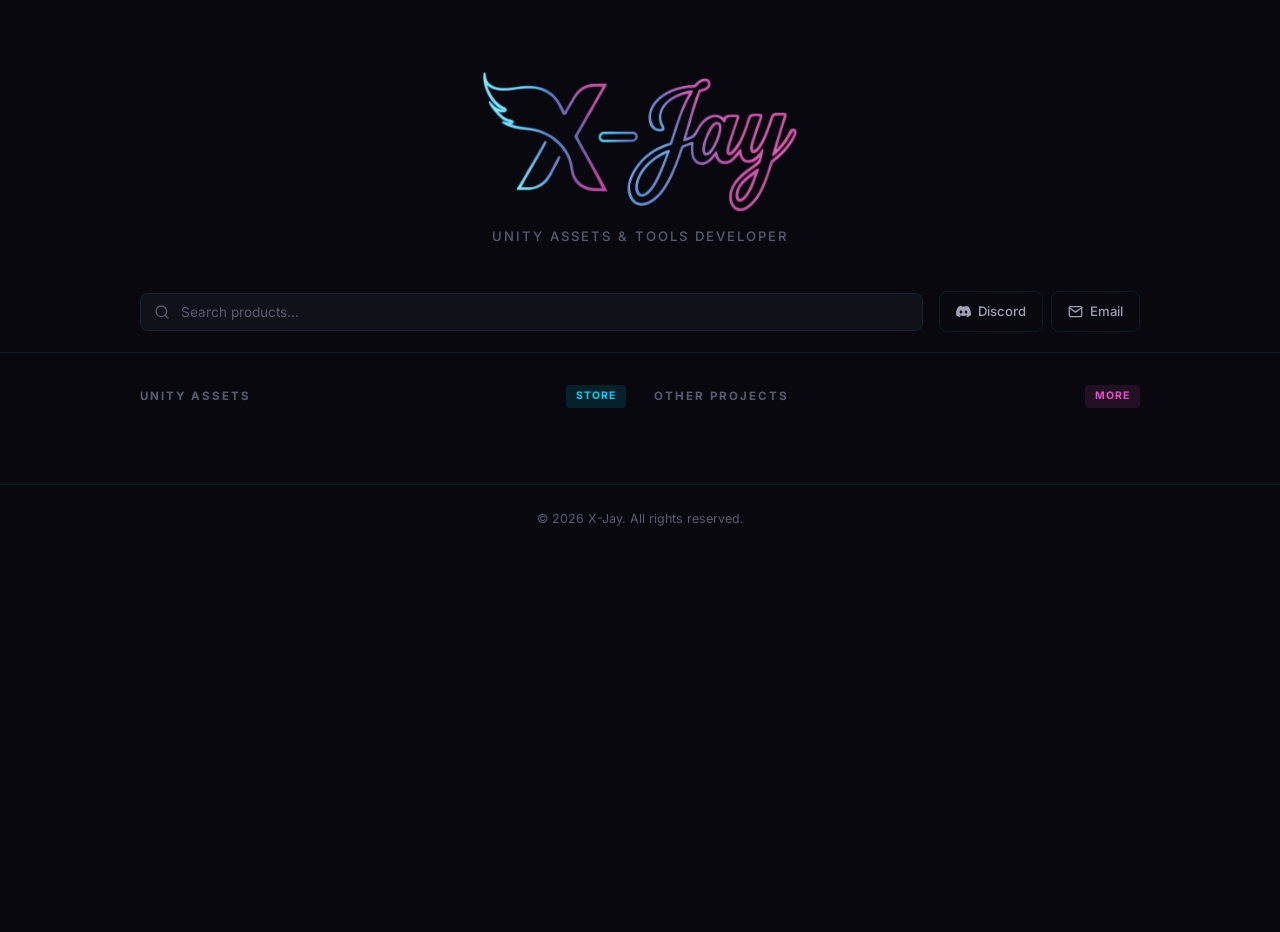
==== index.html @ ca9a2291 "X-Jay Unity Tools and Assets" ====
<!DOCTYPE html>
<html lang="en">
<head>
  <meta charset="UTF-8">
  <meta name="viewport" content="width=device-width, initial-scale=1.0">
  <meta name="description" content="X-Jay — Unity tools and assets to supercharge your workflow. Mesh Decimator, Anoobs Optimizer, and more.">
  <meta name="keywords" content="Unity, Unity Assets, Mesh Decimator, Optimizer, VRChat, Game Development, X-Jay">
  <meta name="author" content="X-Jay">
  <title>X-Jay — Unity Tools & Assets</title>
  <link rel="stylesheet" href="style.css">
</head>
<body>

  <!-- Background Effects -->
  <div class="bg-grid"></div>

  <!-- ===== BANNER ===== -->
  <div class="banner" id="banner">
    <img src="xjay.png" alt="X-Jay" class="banner__logo">
    <p class="banner__sub">Unity Assets & Tools Developer</p>
  </div>

  <!-- ===== PROFILE BAR ===== -->
  <div class="profile-bar">
    <div class="container profile-bar__inner">

      <!-- Center: Search -->
      <div class="profile-bar__search">
        <svg class="profile-bar__search-icon" viewBox="0 0 24 24" fill="none" stroke="currentColor" stroke-width="2" stroke-linecap="round" stroke-linejoin="round">
          <circle cx="11" cy="11" r="8"/>
          <line x1="21" y1="21" x2="16.65" y2="16.65"/>
        </svg>
        <input type="text" id="searchInput" placeholder="Search products..." autocomplete="off">
      </div>

      <!-- Right: Social Links -->
      <div class="profile-bar__socials">
        <a href="https://discord.gg/BVfhju9EjX" target="_blank" rel="noopener noreferrer" class="social-btn" id="discord-link">
          <svg viewBox="0 0 24 24" fill="currentColor" width="16" height="16">
            <path d="M20.317 4.37a19.791 19.791 0 0 0-4.885-1.515.074.074 0 0 0-.079.037c-.21.375-.444.864-.608 1.25a18.27 18.27 0 0 0-5.487 0 12.64 12.64 0 0 0-.617-1.25.077.077 0 0 0-.079-.037A19.736 19.736 0 0 0 3.677 4.37a.07.07 0 0 0-.032.027C.533 9.046-.32 13.58.099 18.057a.082.082 0 0 0 .031.057 19.9 19.9 0 0 0 5.993 3.03.078.078 0 0 0 .084-.028c.462-.63.874-1.295 1.226-1.994a.076.076 0 0 0-.041-.106 13.107 13.107 0 0 1-1.872-.892.077.077 0 0 1-.008-.128c.126-.094.252-.192.372-.292a.074.074 0 0 1 .077-.01c3.928 1.793 8.18 1.793 12.062 0a.074.074 0 0 1 .078.01c.12.098.246.198.373.292a.077.077 0 0 1-.006.127 12.299 12.299 0 0 1-1.873.892.077.077 0 0 0-.041.107c.36.698.772 1.362 1.225 1.993a.076.076 0 0 0 .084.028 19.839 19.839 0 0 0 6.002-3.03.077.077 0 0 0 .032-.054c.5-5.177-.838-9.674-3.549-13.66a.061.061 0 0 0-.031-.03zM8.02 15.33c-1.183 0-2.157-1.085-2.157-2.419 0-1.333.956-2.419 2.157-2.419 1.21 0 2.176 1.096 2.157 2.42 0 1.333-.956 2.418-2.157 2.418zm7.975 0c-1.183 0-2.157-1.085-2.157-2.419 0-1.333.955-2.419 2.157-2.419 1.21 0 2.176 1.096 2.157 2.42 0 1.333-.946 2.418-2.157 2.418z"/>
          </svg>
          Discord
        </a>
        <a href="mailto:your-email@gmail.com" class="social-btn" id="email-link">
          <svg viewBox="0 0 24 24" fill="none" stroke="currentColor" stroke-width="2" stroke-linecap="round" stroke-linejoin="round" width="16" height="16">
            <path d="M4 4h16c1.1 0 2 .9 2 2v12c0 1.1-.9 2-2 2H4c-1.1 0-2-.9-2-2V6c0-1.1.9-2 2-2z"/>
            <polyline points="22,6 12,13 2,6"/>
          </svg>
          Email
        </a>
      </div>
    </div>
  </div>

  <!-- ===== MAIN CONTENT ===== -->
  <main class="main">
    <div class="container">
      <div class="content-grid" id="contentGrid">
        <!-- Products loaded dynamically from data.json -->
      </div>
    </div>
  </main>

  <!-- ===== FOOTER ===== -->
  <footer class="footer">
    <div class="container footer__inner">
      <p class="footer__copy">&copy; <span class="current-year"></span> X-Jay. All rights reserved.</p>
    </div>
  </footer>

  <script src="script.js"></script>
</body>
</html>
---- style.css ----
/* ===== FONTS ===== */
@import url('https://fonts.googleapis.com/css2?family=Inter:wght@300;400;500;600;700;800;900&family=JetBrains+Mono:wght@400;500;600&display=swap');

/* ===== CSS VARIABLES ===== */
:root {
  --bg-primary: #08080e;
  --bg-secondary: #0d0d15;
  --bg-card: #111119;
  --bg-card-hover: #16161f;
  --bg-glass: rgba(17, 17, 25, 0.85);

  /* Neon Cyan + Pink from banner */
  --neon-cyan: #00d4ff;
  --neon-pink: #e94ecc;
  --neon-blue: #4a7dff;
  --accent-gradient: linear-gradient(135deg, #0080aa 0%, #6e2a90 50%, #b52a7a 100%);
  --accent-gradient-reverse: linear-gradient(135deg, #cc2d8a, #0099cc);
  --accent-glow-cyan: rgba(0, 212, 255, 0.25);
  --accent-glow-pink: rgba(233, 78, 204, 0.25);

  --text-primary: #f0f0f5;
  --text-secondary: #a0a0b8;
  --text-muted: #5a5a72;
  --text-accent: #7dd8f7;

  --border-color: rgba(0, 212, 255, 0.1);
  --border-hover: rgba(0, 212, 255, 0.3);
  --border-subtle: rgba(255, 255, 255, 0.05);

  --radius: 12px;
  --radius-sm: 8px;
  --radius-xs: 6px;

  --transition-fast: 0.2s cubic-bezier(0.4, 0, 0.2, 1);
  --transition-smooth: 0.35s cubic-bezier(0.4, 0, 0.2, 1);
}

/* ===== SCROLLBAR ===== */
::-webkit-scrollbar {
  width: 6px;
}
::-webkit-scrollbar-track {
  background: var(--bg-secondary);
}
::-webkit-scrollbar-thumb {
  background: linear-gradient(180deg, #1a3040, #2a1540, #3a1530);
  border-radius: 3px;
}
::-webkit-scrollbar-thumb:hover,
::-webkit-scrollbar-thumb:active {
  background: linear-gradient(180deg, #00b8e6, #8b35b5, #d42d8a);
}

/* ===== RESET ===== */
*, *::before, *::after {
  margin: 0;
  padding: 0;
  box-sizing: border-box;
}

html { scroll-behavior: smooth; }

body {
  font-family: 'Inter', -apple-system, BlinkMacSystemFont, sans-serif;
  background-color: var(--bg-primary);
  color: var(--text-primary);
  line-height: 1.6;
  overflow-x: hidden;
  -webkit-font-smoothing: antialiased;
  min-height: 100vh;
}

::selection {
  background: var(--neon-pink);
  color: #fff;
}

a { color: inherit; text-decoration: none; }
img { max-width: 100%; display: block; }

/* ===== SCROLLBAR ===== */
::-webkit-scrollbar { width: 6px; }
::-webkit-scrollbar-track { background: var(--bg-primary); }
::-webkit-scrollbar-thumb {
  background: linear-gradient(180deg, var(--neon-cyan), var(--neon-pink));
  border-radius: 10px;
}

/* ===== BACKGROUND ===== */
.bg-grid {
  display: none;
}

/* ===== CONTAINER ===== */
.container {
  width: 92%;
  max-width: 1000px;
  margin: 0 auto;
  position: relative;
  z-index: 1;
}

/* ===== BANNER (Neon Text) ===== */
.banner {
  width: 100%;
  max-width: 1000px;
  margin: 32px auto 0;
  padding: 40px 20px 24px;
  border-radius: var(--radius);
  background: transparent;
  border: none;
  display: flex;
  flex-direction: column;
  align-items: center;
  justify-content: center;
  position: relative;
  z-index: 1;
  overflow: hidden;
}

.banner__logo {
  height: 140px;
  width: auto;
  object-fit: contain;
}

.banner__sub {
  margin-top: 14px;
  font-size: 0.82rem;
  color: var(--text-muted);
  letter-spacing: 2px;
  text-transform: uppercase;
  font-weight: 500;
  position: relative;
}

/* ===== PROFILE BAR ===== */
.profile-bar {
  position: relative;
  z-index: 1;
  padding: 20px 0;
  border-bottom: 1px solid var(--border-color);
}

.profile-bar__inner {
  display: flex;
  align-items: center;
  gap: 16px;
}

/* Search */
.profile-bar__search {
  flex: 1;
  position: relative;
}

.profile-bar__search-icon {
  position: absolute;
  left: 14px;
  top: 50%;
  transform: translateY(-50%);
  width: 16px;
  height: 16px;
  color: var(--text-muted);
  pointer-events: none;
}

.profile-bar__search input {
  width: 100%;
  padding: 10px 16px 10px 40px;
  background: var(--bg-card);
  border: 1px solid var(--border-color);
  border-radius: var(--radius-sm);
  color: var(--text-primary);
  font-size: 0.85rem;
  font-family: inherit;
  outline: none;
  transition: var(--transition-fast);
}

.profile-bar__search input::placeholder {
  color: var(--text-muted);
}

.profile-bar__search input:focus {
  border-color: var(--neon-cyan);
  box-shadow: 0 0 0 3px rgba(0, 212, 255, 0.1), 0 0 15px rgba(0, 212, 255, 0.05);
}

/* Social buttons */
.profile-bar__socials {
  display: flex;
  gap: 8px;
  flex-shrink: 0;
}

.social-btn {
  display: inline-flex;
  align-items: center;
  gap: 7px;
  padding: 9px 16px;
  background: transparent;
  border: 1px solid var(--border-color);
  border-radius: var(--radius-sm);
  color: var(--text-secondary);
  font-size: 0.82rem;
  font-weight: 500;
  transition: var(--transition-fast);
  cursor: pointer;
  font-family: inherit;
  white-space: nowrap;
}

.social-btn svg {
  width: 15px;
  height: 15px;
  flex-shrink: 0;
}

.social-btn:hover {
  border-color: var(--neon-cyan);
  color: var(--text-primary);
  background: rgba(0, 212, 255, 0.06);
  box-shadow: 0 0 15px rgba(0, 212, 255, 0.08);
}

/* ===== MAIN CONTENT ===== */
.main {
  position: relative;
  z-index: 1;
  padding: 32px 0 60px;
}

.content-grid {
  display: grid;
  grid-template-columns: 1fr 1fr;
  gap: 28px;
}

/* Content Column */
.content-col__header {
  display: flex;
  align-items: center;
  justify-content: space-between;
  margin-bottom: 16px;
}

.content-col__title {
  font-size: 0.72rem;
  font-weight: 700;
  letter-spacing: 2px;
  color: var(--text-muted);
  text-transform: uppercase;
}

/* Badges */
.badge {
  padding: 3px 10px;
  border-radius: 4px;
  font-size: 0.65rem;
  font-weight: 700;
  letter-spacing: 1px;
  text-transform: uppercase;
}

.badge--store {
  background: rgba(0, 212, 255, 0.12);
  color: var(--neon-cyan);
}

.badge--more {
  background: rgba(233, 78, 204, 0.12);
  color: var(--neon-pink);
}

/* ===== PRODUCT ITEMS ===== */
.product-item {
  display: flex;
  align-items: center;
  gap: 14px;
  padding: 14px 16px;
  background: var(--bg-card);
  border: 1px solid var(--border-color);
  border-radius: var(--radius-sm);
  margin-bottom: 10px;
  transition: var(--transition-fast);
  cursor: pointer;
  text-decoration: none;
}

.product-item:hover {
  border-color: var(--border-hover);
  background: var(--bg-card-hover);
  transform: translateX(4px);
  box-shadow: 0 0 20px rgba(0, 212, 255, 0.06);
}

.product-item__icon {
  width: 36px;
  height: 36px;
  border-radius: var(--radius-xs);
  display: flex;
  align-items: center;
  justify-content: center;
  flex-shrink: 0;
}

.product-item__icon svg {
  width: 18px;
  height: 18px;
}

.product-item__icon--cyan {
  background: rgba(0, 212, 255, 0.12);
  color: var(--neon-cyan);
}

.product-item__icon--pink {
  background: rgba(233, 78, 204, 0.12);
  color: var(--neon-pink);
}

.product-item__icon--indigo {
  background: rgba(88, 101, 242, 0.12);
  color: #5865F2;
}

.product-item__info {
  flex: 1;
  min-width: 0;
}

.product-item__name {
  display: block;
  font-size: 0.9rem;
  font-weight: 600;
  color: var(--text-primary);
  line-height: 1.3;
}

.product-item__sub {
  display: block;
  font-size: 0.75rem;
  color: var(--text-muted);
  margin-top: 2px;
}

/* Download button */
.product-item__download {
  width: 32px;
  height: 32px;
  border-radius: var(--radius-xs);
  display: flex;
  align-items: center;
  justify-content: center;
  flex-shrink: 0;
  background: rgba(0, 212, 255, 0.08);
  border: 1px solid rgba(0, 212, 255, 0.15);
  color: var(--neon-cyan);
  cursor: pointer;
  transition: var(--transition-fast);
  text-decoration: none;
}

.product-item__download svg {
  width: 16px;
  height: 16px;
}

.product-item__download:hover {
  background: rgba(0, 212, 255, 0.18);
  border-color: var(--neon-cyan);
  transform: scale(1.08);
}

/* Expandable detail */
.product-detail {
  max-height: 0;
  overflow: hidden;
  transition: max-height 0.4s cubic-bezier(0.4, 0, 0.2, 1);
}

.product-item.expanded + .product-detail {
  max-height: 2000px;
  overflow-y: auto;
}

.product-detail__inner {
  padding: 14px 16px 16px;
  border-top: 1px solid var(--border-subtle);
}

.product-detail__desc {
  font-size: 0.82rem;
  color: var(--text-secondary);
  line-height: 1.6;
  margin-bottom: 12px;
  word-wrap: break-word;
  overflow-wrap: break-word;
  white-space: pre-wrap;
  max-width: 100%;
}

/* Image carousel */
.carousel {
  position: relative;
  border-radius: var(--radius-sm);
  overflow: hidden;
  margin-top: 10px;
}

.carousel__track {
  display: flex;
  transition: transform 0.35s ease;
}

.carousel__slide {
  min-width: 100%;
  flex-shrink: 0;
}

.carousel__slide img {
  width: 100%;
  max-height: 400px;
  object-fit: contain;
  border-radius: var(--radius-xs);
  display: block;
  background: rgba(0, 0, 0, 0.3);
}

.carousel__btn {
  position: absolute;
  top: 50%;
  transform: translateY(-50%);
  width: 28px;
  height: 28px;
  border-radius: 50%;
  background: rgba(0, 0, 0, 0.65);
  border: 1px solid rgba(255,255,255,0.15);
  color: #fff;
  display: flex;
  align-items: center;
  justify-content: center;
  cursor: pointer;
  font-size: 0.75rem;
  transition: var(--transition-fast);
  z-index: 3;
}

.carousel__btn:hover {
  background: rgba(0,212,255,0.3);
}

.carousel__btn--prev { left: 6px; }
.carousel__btn--next { right: 6px; }

.carousel__dots {
  display: flex;
  justify-content: center;
  gap: 5px;
  margin-top: 8px;
}

.carousel__dot {
  width: 6px;
  height: 6px;
  border-radius: 50%;
  background: var(--text-muted);
  border: none;
  cursor: pointer;
  transition: var(--transition-fast);
  padding: 0;
}

.carousel__dot.active {
  background: var(--neon-cyan);
  transform: scale(1.3);
}

.carousel--empty {
  display: none;
}

/* Empty slot */
.product-item--empty {
  border-style: dashed;
  border-color: var(--border-subtle);
  background: transparent;
  justify-content: center;
  cursor: default;
  padding: 20px 16px;
}

.product-item--empty:hover {
  transform: none;
  background: transparent;
  border-color: var(--border-color);
  box-shadow: none;
}

.product-item--empty span {
  font-size: 0.8rem;
  color: var(--text-muted);
}

/* Product wrapper */
.product-wrapper {
  margin-bottom: 10px;
}

.product-wrapper .product-item {
  margin-bottom: 0;
  border-radius: var(--radius-sm) var(--radius-sm) 0 0;
}

.product-wrapper .product-item:not(.expanded) {
  border-radius: var(--radius-sm);
}

.product-wrapper .product-detail {
  background: var(--bg-card);
  border: 1px solid var(--border-color);
  border-top: none;
  border-radius: 0 0 var(--radius-sm) var(--radius-sm);
}

/* Search hidden state */
.product-wrapper.hidden,
.product-item.hidden {
  display: none;
}

/* ===== FOOTER ===== */
.footer {
  border-top: 1px solid var(--border-color);
  padding: 24px 0;
  position: relative;
  z-index: 1;
}

.footer__inner {
  text-align: center;
}

.footer__copy {
  color: var(--text-muted);
  font-size: 0.78rem;
}

/* ===== ANIMATIONS ===== */
@keyframes fadeInUp {
  from { opacity: 0; transform: translateY(20px); }
  to { opacity: 1; transform: translateY(0); }
}

@keyframes neonFlicker {
  0%, 100% { opacity: 1; }
  92% { opacity: 1; }
  93% { opacity: 0.8; }
  94% { opacity: 1; }
  96% { opacity: 0.9; }
  97% { opacity: 1; }
}

.banner { animation: fadeInUp 0.6s ease-out both; }
.banner__title { animation: neonFlicker 4s ease-in-out infinite; }
.profile-bar { animation: fadeInUp 0.5s ease-out 0.15s both; }
.content-col:nth-child(1) { animation: fadeInUp 0.5s ease-out 0.25s both; }
.content-col:nth-child(2) { animation: fadeInUp 0.5s ease-out 0.35s both; }

/* ===== RESPONSIVE ===== */
@media (max-width: 768px) {
  .banner { margin-top: 16px; padding: 32px 16px 20px; }
  .banner__title { font-size: 2.5rem; }
  .banner__sub { font-size: 0.72rem; letter-spacing: 1.5px; }

  .profile-bar__inner {
    flex-wrap: wrap;
    gap: 12px;
  }

  .profile-bar__search {
    flex: 1;
    max-width: none;
    width: 100%;
  }

  .content-grid {
    grid-template-columns: 1fr;
    gap: 32px;
  }
}

@media (max-width: 480px) {
  .profile-bar__socials {
    width: 100%;
    order: 3;
  }

  .profile-bar__search {
    order: 2;
  }

  .social-btn {
    flex: 1;
    justify-content: center;
  }
}
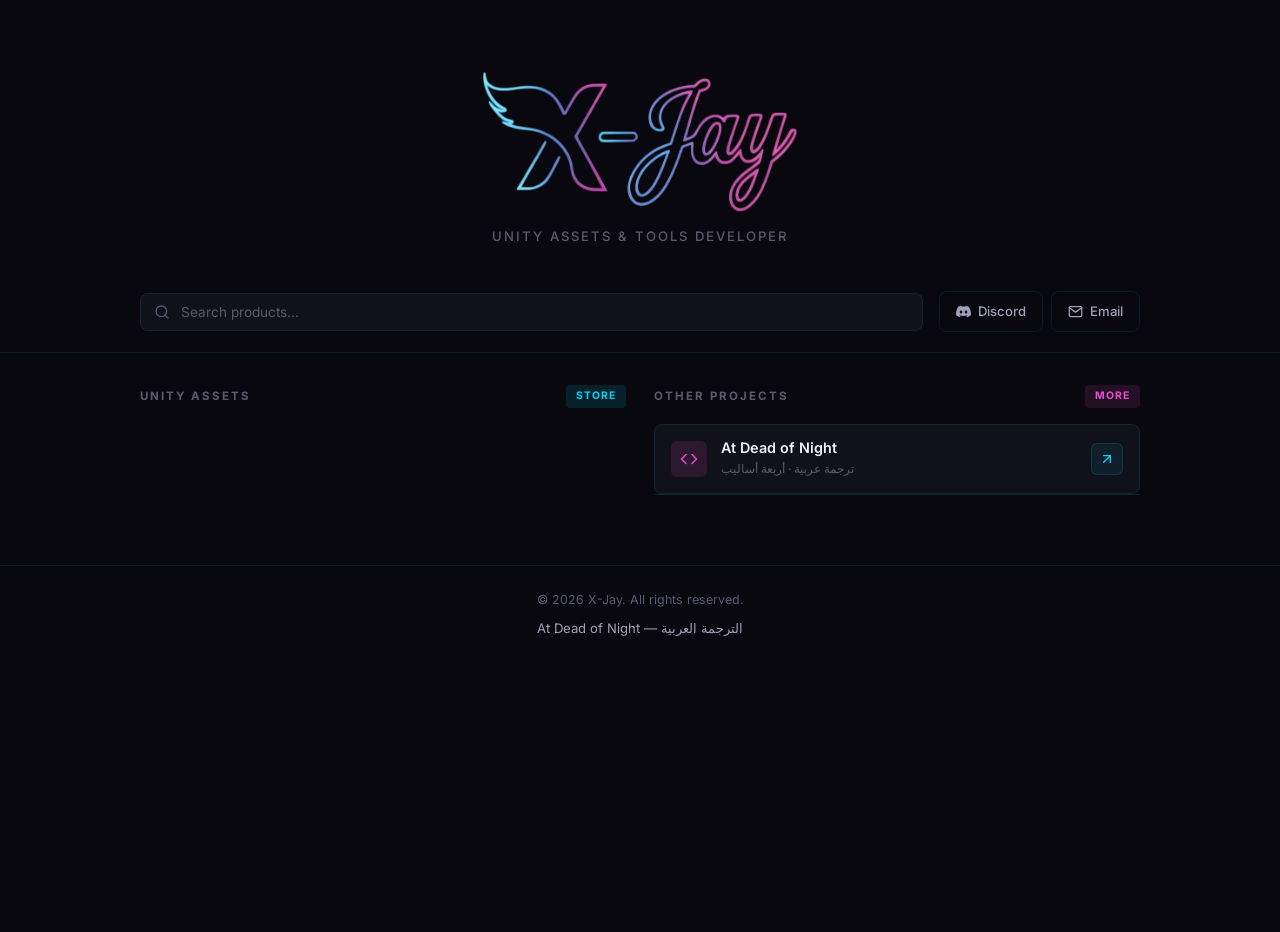
==== commit d47e912d: "Let Google find the site with a sitemap and page links. Add robots.txt, sitemap.xml, canonical URLs," ====
--- a/index.html
+++ b/index.html
@@ -3,9 +3,11 @@
 <head>
   <meta charset="UTF-8">
   <meta name="viewport" content="width=device-width, initial-scale=1.0">
-  <meta name="description" content="X-Jay — Unity tools and assets to supercharge your workflow. Mesh Decimator, Anoobs Optimizer, and more.">
-  <meta name="keywords" content="Unity, Unity Assets, Mesh Decimator, Optimizer, VRChat, Game Development, X-Jay">
+  <meta name="description" content="X-Jay — Unity tools and assets, and an Arabic translation for At Dead of Night with four font styles.">
+  <meta name="keywords" content="Unity, Unity Assets, Mesh Decimator, Optimizer, VRChat, Game Development, X-Jay, At Dead of Night, ترجمة عربية">
   <meta name="author" content="X-Jay">
+  <meta name="robots" content="index, follow">
+  <link rel="canonical" href="https://x-jay512.github.io/X-Jay/">
   <title>X-Jay — Unity Tools & Assets</title>
   <link rel="stylesheet" href="style.css">
 </head>
@@ -65,6 +67,7 @@
   <footer class="footer">
     <div class="container footer__inner">
       <p class="footer__copy">&copy; <span class="current-year"></span> X-Jay. All rights reserved.</p>
+      <p><a class="footer__link" href="posts/atdeadofnight-arabic/index.html">At Dead of Night — الترجمة العربية</a></p>
     </div>
   </footer>
 
--- a/style.css
+++ b/style.css
@@ -547,6 +547,15 @@
   font-size: 0.78rem;
 }
 
+.footer__link {
+  display: inline-block;
+  margin-top: 8px;
+  color: var(--text-secondary);
+  font-size: 0.82rem;
+}
+
+.footer__link:hover { color: var(--neon-cyan); }
+
 /* ===== ANIMATIONS ===== */
 @keyframes fadeInUp {
   from { opacity: 0; transform: translateY(20px); }
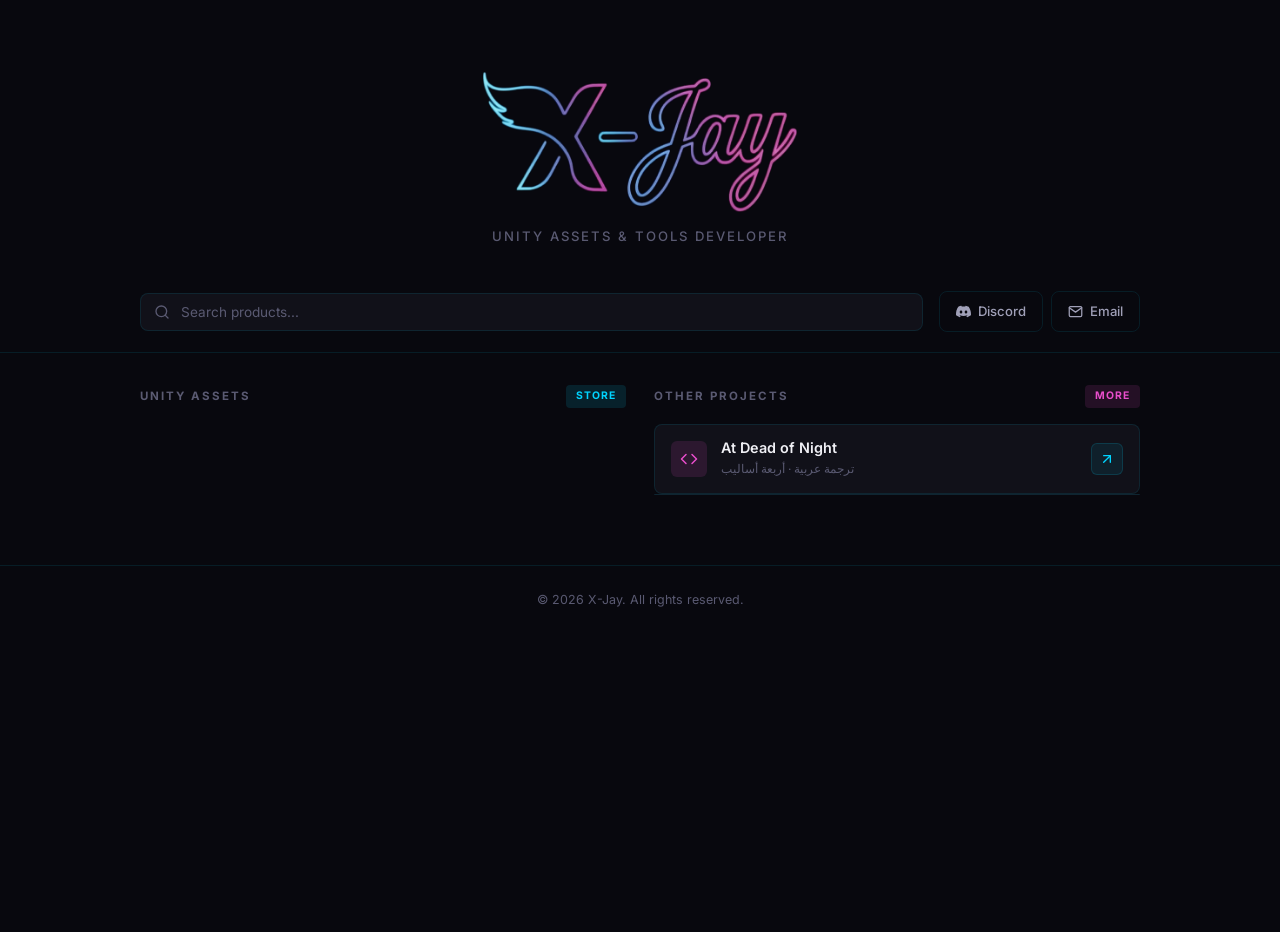
==== commit 2f62b491: "Remove the extra translation link under the copyright line." ====
--- a/index.html
+++ b/index.html
@@ -7,6 +7,7 @@
   <meta name="keywords" content="Unity, Unity Assets, Mesh Decimator, Optimizer, VRChat, Game Development, X-Jay, At Dead of Night, ترجمة عربية">
   <meta name="author" content="X-Jay">
   <meta name="robots" content="index, follow">
+  <meta name="google-site-verification" content="nY36mMbWnUZA8Qp8BFHbJ7mG575XZD4P50r7ZJfGUio">
   <link rel="canonical" href="https://x-jay512.github.io/X-Jay/">
   <title>X-Jay — Unity Tools & Assets</title>
   <link rel="stylesheet" href="style.css">
@@ -67,7 +68,6 @@
   <footer class="footer">
     <div class="container footer__inner">
       <p class="footer__copy">&copy; <span class="current-year"></span> X-Jay. All rights reserved.</p>
-      <p><a class="footer__link" href="posts/atdeadofnight-arabic/index.html">At Dead of Night — الترجمة العربية</a></p>
     </div>
   </footer>
 
--- a/style.css
+++ b/style.css
@@ -547,15 +547,6 @@
   font-size: 0.78rem;
 }
 
-.footer__link {
-  display: inline-block;
-  margin-top: 8px;
-  color: var(--text-secondary);
-  font-size: 0.82rem;
-}
-
-.footer__link:hover { color: var(--neon-cyan); }
-
 /* ===== ANIMATIONS ===== */
 @keyframes fadeInUp {
   from { opacity: 0; transform: translateY(20px); }
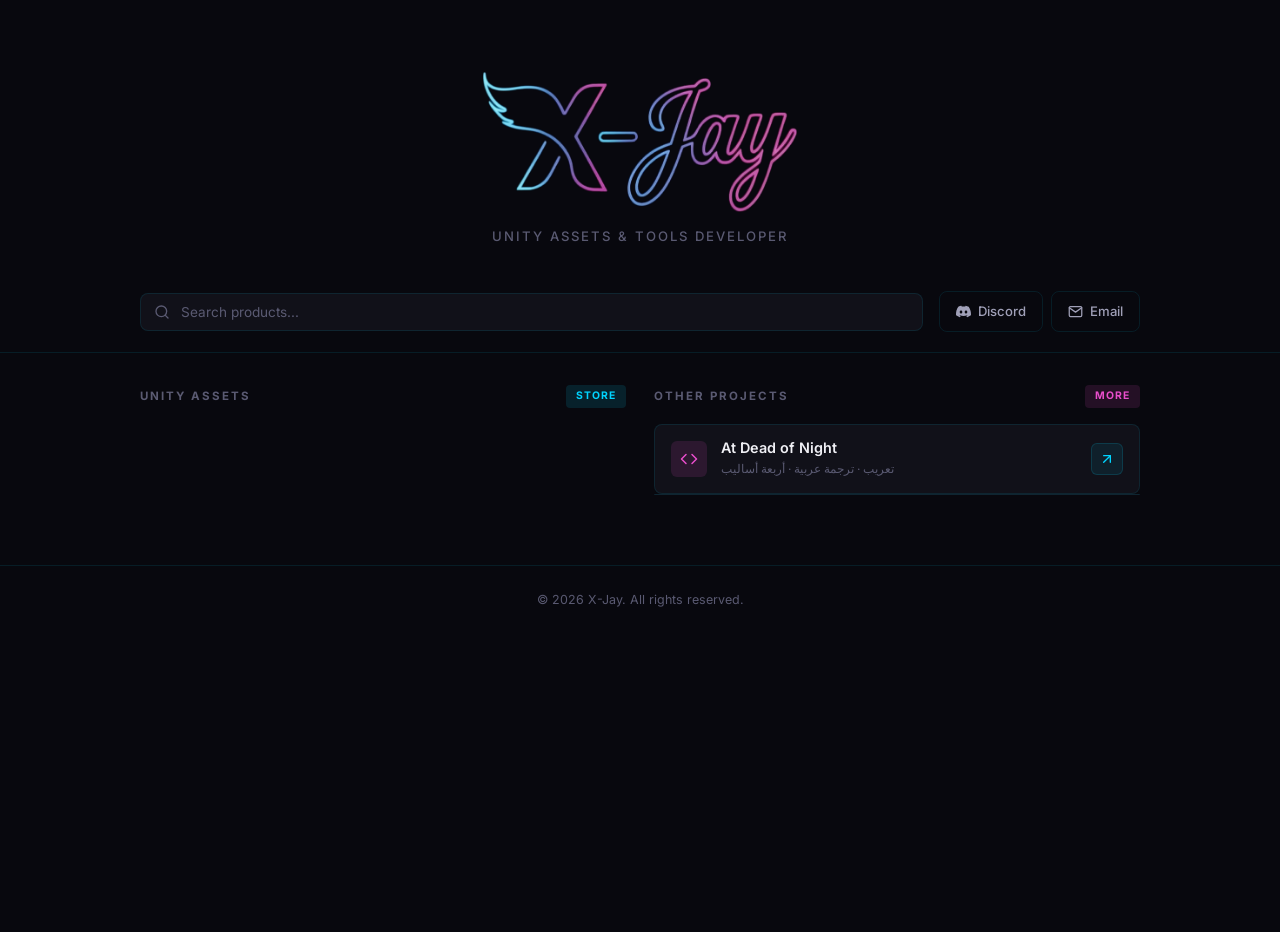
==== commit 4eff8766: "Add the Arabic localization wording to the post and homepage. The homepage subtitle now includes تعر" ====
--- a/index.html
+++ b/index.html
@@ -3,8 +3,8 @@
 <head>
   <meta charset="UTF-8">
   <meta name="viewport" content="width=device-width, initial-scale=1.0">
-  <meta name="description" content="X-Jay — Unity tools and assets, and an Arabic translation for At Dead of Night with four font styles.">
-  <meta name="keywords" content="Unity, Unity Assets, Mesh Decimator, Optimizer, VRChat, Game Development, X-Jay, At Dead of Night, ترجمة عربية">
+  <meta name="description" content="X-Jay (Xjay) — At Dead of Night arabic translation. تعريب وترجمة لعبة At Dead of Night.">
+  <meta name="keywords" content="Unity, X-Jay, Xjay, At Dead of Night, arabic translation, تعريب, ترجمة عربية, ترجمة لعبة">
   <meta name="author" content="X-Jay">
   <meta name="robots" content="index, follow">
   <meta name="google-site-verification" content="nY36mMbWnUZA8Qp8BFHbJ7mG575XZD4P50r7ZJfGUio">
